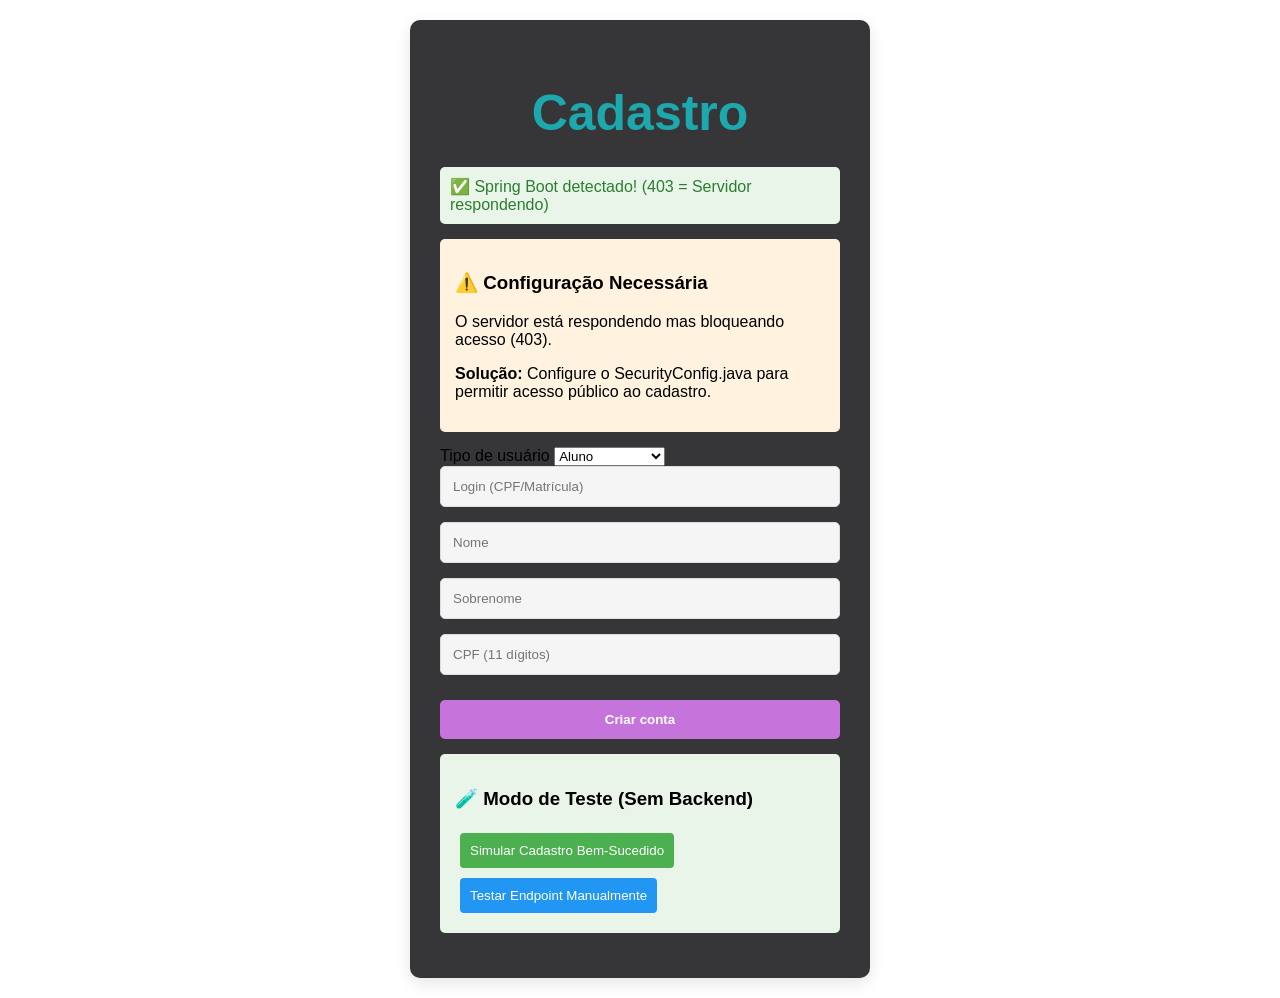
==== FeedEduc/src/main/java/com/projeto/feededuc/frontEnd/HTML/cadastro.html @ 36a0bd41 "Remove feededuc.zip e renomeia pasta para FeedEduc" ====
<!DOCTYPE html>
<html lang="pt-BR">
<head>
    <meta charset="UTF-8">
    <meta name="viewport" content="width=device-width, initial-scale=1.0">
    <title>FeedEduc - Cadastro</title>
    <link rel="stylesheet" href="../CSS/cadastro.css">
    <link rel="icon" type="image/x-icon" href="../IMAGE/logo sem fundo.png">
</head>

<body>
<main role="main">
    <div class="container">
        <h1>Cadastro</h1>
        
        <div id="server-status" style="padding: 10px; margin: 10px 0; border-radius: 5px; background: #e8f5e8; color: #2e7d32;">
            ✅ Spring Boot detectado! (403 = Servidor respondendo)
        </div>

        <div style="background: #fff3e0; padding: 15px; border-radius: 5px; margin: 15px 0;">
            <h3>⚠️ Configuração Necessária</h3>
            <p>O servidor está respondendo mas bloqueando acesso (403).</p>
            <p><strong>Solução:</strong> Configure o SecurityConfig.java para permitir acesso público ao cadastro.</p>
        </div>

        <form id="register-form" role="form" aria-label="Formulário de cadastro">
            <label for="tipoUsuarioSelect">Tipo de usuário</label>
            <select id="tipoUsuarioSelect" name="tipoUsuario">
                <option value="ALUNO">Aluno</option>
                <option value="PROFESSOR">Professor</option>
                <option value="LIMPEZA">Limpeza</option>
                <option value="MANUTENCAO">Manutenção</option>
                <option value="OPP">OPP</option>
                <option value="SETOR_DE_APOIO">Setor de Apoio</option>
                <option value="COORDENADOR">Coordenador</option>
                <option value="GESTOR">Gestor</option>
                <option value="ADMIN">Administrador</option>
            </select>

            <input type="text" id="login" placeholder="Login (CPF/Matrícula)" required>
            <input type="text" id="nome" placeholder="Nome" required>
            <input type="text" id="sobrenome" placeholder="Sobrenome" required>
            <input type="text" id="cpf" placeholder="CPF (11 dígitos)" required pattern="[0-9]{11}">

           

            <button type="submit">Criar conta</button>
        </form>

        <div id="error-message" style="color: red; display: none;"></div>
        <div id="success-message" style="color: green; display: none;"></div>

        <!-- Modo de teste sem backend -->
        <div style="background: #e8f5e8; padding: 15px; border-radius: 5px; margin: 15px 0;">
            <h3>🧪 Modo de Teste (Sem Backend)</h3>
            <button onclick="simularCadastroSucesso()" style="padding: 10px; margin: 5px; background: #4caf50; color: white; border: none; border-radius: 4px;">
                Simular Cadastro Bem-Sucedido
            </button>
            <button onclick="testarEndpoint()" style="padding: 10px; margin: 5px; background: #2196f3; color: white; border: none; border-radius: 4px;">
                Testar Endpoint Manualmente
            </button>
        </div>
    </div>
</main>

<script>
    const BACKEND_URL = 'http://localhost:8080';

    document.addEventListener('DOMContentLoaded', function() {
        updateFields();
        console.log('✅ Frontend carregado. Backend URL:', BACKEND_URL);
    });

    function updateFields() {
        const tipo = document.getElementById('tipoUsuarioSelect').value;
        // Mostrar setor para todos os tipos exceto ALUNO
        document.getElementById('setor-container').style.display = tipo !== 'ALUNO' ? 'block' : 'none';
        
        // Atualizar opções de setor baseado no tipo de usuário selecionado
        atualizarSetoresPorTipo(tipo);
    }

    function atualizarSetoresPorTipo(tipoUsuario) {
        const setorSelect = document.getElementById('setor');
        const setoresDisponiveis = obterSetoresPorTipo(tipoUsuario);
        
        // Limpar opções atuais
        setorSelect.innerHTML = '';
        
        // Adicionar novas opções
        setoresDisponiveis.forEach(setor => {
            const option = document.createElement('option');
            option.value = setor.value;
            option.textContent = setor.label;
            setorSelect.appendChild(option);
        });
    }

    function obterSetoresPorTipo(tipoUsuario) {
        const setoresBase = [
            { value: 'SALA_DE_AULA', label: 'Sala de Aula' },
            { value: 'PROFESSOR', label: 'Professor' },
            { value: 'LIMPEZA', label: 'Limpeza' },
            { value: 'MANUTENCAO', label: 'Manutenção' },
            { value: 'OPP', label: 'OPP' },
            { value: 'SETOR_DE_APOIO', label: 'Setor de Apoio' },
            { value: 'COORDENADOR', label: 'Coordenador' },
            { value: 'EQUIPAMENTOS', label: 'Equipamentos' }
        ];

        // Filtrar setores baseado no tipo de usuário
        switch(tipoUsuario) {
            case 'PROFESSOR':
                return setoresBase.filter(setor => 
                    setor.value === 'PROFESSOR' || 
                    setor.value === 'SALA_DE_AULA'
                );
            case 'LIMPEZA':
                return setoresBase.filter(setor => 
                    setor.value === 'LIMPEZA' || 
                    setor.value === 'SALA_DE_AULA'
                );
            case 'MANUTENCAO':
                return setoresBase.filter(setor => 
                    setor.value === 'MANUTENCAO' || 
                    setor.value === 'EQUIPAMENTOS'
                );
            case 'OPP':
                return setoresBase.filter(setor => 
                    setor.value === 'OPP' || 
                    setor.value === 'SETOR_DE_APOIO'
                );
            case 'SETOR_DE_APOIO':
                return setoresBase.filter(setor => 
                    setor.value === 'SETOR_DE_APOIO' || 
                    setor.value === 'OPP'
                );
            case 'COORDENADOR':
                return setoresBase.filter(setor => 
                    setor.value === 'COORDENADOR' || 
                    setor.value === 'PROFESSOR'
                );
            case 'GESTOR':
            case 'ADMIN':
                return setoresBase; // Todos os setores
            default:
                return setoresBase;
        }
    }

    document.getElementById('tipoUsuarioSelect').addEventListener('change', updateFields);

    document.getElementById('register-form').addEventListener('submit', async function(event) {
        event.preventDefault();

        const login = document.getElementById('login').value.trim();
        const nome = document.getElementById('nome').value.trim();
        const sobrenome = document.getElementById('sobrenome').value.trim();
        const cpf = document.getElementById('cpf').value.trim();
        const tipoUsuario = document.getElementById('tipoUsuarioSelect').value;
        const setor = document.getElementById('setor').value;

        // Validações básicas
        if (!login) {
            showError("Login é obrigatório.");
            return;
        }

        if (!nome) {
            showError("Nome é obrigatório.");
            return;
        }

        if (!sobrenome) {
            showError("Sobrenome é obrigatório.");
            return;
        }

        if (!cpf || cpf.length !== 11) {
            showError("CPF deve conter 11 dígitos.");
            return;
        }

        const userData = {
            login: login,
            nome: nome,
            sobrenome: sobrenome,
            cpf: cpf,
            role: tipoUsuario
        };

        if (tipoUsuario !== 'ALUNO') {
            userData.setor = setor;
        }

        console.log('📤 Enviando para o backend:', userData);

        try {
            const response = await fetch(`${BACKEND_URL}/api/usuarios`, {
                method: 'POST',
                headers: {
                    'Content-Type': 'application/json'
                },
                body: JSON.stringify(userData)
            });

            console.log('📥 Resposta do servidor:', response.status, response.statusText);

            if (response.ok) {
                const result = await response.json();
                showSuccess(`
                    ✅ Cadastro realizado com sucesso!<br>
                    <strong>Nome:</strong> ${result.nome} ${result.sobrenome}<br>
                    <strong>Login:</strong> ${result.login}<br>
                    <strong>Tipo:</strong> ${result.role}<br>
                    <strong>Setor:</strong> ${result.setor || 'Não aplicável'}<br>
                    <strong>Senha temporária:</strong> mudar123
                `);
                document.getElementById('register-form').reset();
                updateFields(); // Resetar os campos visuais
            } else if (response.status === 403) {
                showError(`
                    ❌ Acesso negado (403)<br>
                    O Spring Security está bloqueando o cadastro.<br>
                    <strong>Solução:</strong> Configure o SecurityConfig.java para permitir:<br>
                    <code>.requestMatchers("/api/usuarios").permitAll()</code>
                `);
            } else {
                let errorMsg = `Erro ${response.status}: ${response.statusText}`;
                try {
                    const errorData = await response.json();
                    errorMsg = errorData.error || errorMsg;
                } catch (e) {
                    // Ignora erro de parse
                }
                showError(errorMsg);
            }
        } catch (error) {
            console.error('💥 Erro de rede:', error);
            showError(`Erro de conexão: ${error.message}`);
        }
    });

    // Função para testar o endpoint manualmente
    async function testarEndpoint() {
        console.log('🧪 Testando endpoint manualmente...');
        
        try {
            const testData = {
                login: 'teste_' + Date.now(),
                nome: 'Usuário',
                sobrenome: 'Teste',
                cpf: '12345678901',
                role: 'ALUNO'
            };

            const response = await fetch(`${BACKEND_URL}/api/usuarios`, {
                method: 'POST',
                headers: {
                    'Content-Type': 'application/json'
                },
                body: JSON.stringify(testData)
            });

            console.log('Resultado do teste:', {
                status: response.status,
                statusText: response.statusText,
                headers: Object.fromEntries(response.headers)
            });

            if (response.ok) {
                const result = await response.json();
                showSuccess(`✅ Teste bem-sucedido! Usuário criado: ${result.login}`);
            } else {
                showError(`❌ Teste falhou: ${response.status} ${response.statusText}`);
            }
        } catch (error) {
            showError(`❌ Erro no teste: ${error.message}`);
        }
    }

    // Função para simular sucesso (enquanto corrige o backend)
    function simularCadastroSucesso() {
        const login = document.getElementById('login').value.trim() || 'usuario_teste';
        const nome = document.getElementById('nome').value.trim() || 'Nome';
        const sobrenome = document.getElementById('sobrenome').value.trim() || 'Sobrenome';
        const tipoUsuario = document.getElementById('tipoUsuarioSelect').value;
        const setor = document.getElementById('setor').value;
        
        showSuccess(`
            🧪 SIMULAÇÃO: Cadastro realizado!<br>
            <strong>Nome:</strong> ${nome} ${sobrenome}<br>
            <strong>Login:</strong> ${login}<br>
            <strong>Tipo:</strong> ${tipoUsuario}<br>
            <strong>Setor:</strong> ${tipoUsuario !== 'ALUNO' ? setor : 'Não aplicável'}<br>
            <strong>Senha temporária:</strong> mudar123<br>
            <small>(Backend real retorna 403 - configure o SecurityConfig)</small>
        `);
    }

    function showError(message) {
        const errorElement = document.getElementById('error-message');
        errorElement.innerHTML = message;
        errorElement.style.display = 'block';
        document.getElementById('success-message').style.display = 'none';
        
        errorElement.scrollIntoView({ behavior: 'smooth', block: 'center' });
    }

    function showSuccess(message) {
        const successElement = document.getElementById('success-message');
        successElement.innerHTML = message;
        successElement.style.display = 'block';
        document.getElementById('error-message').style.display = 'none';
        
        successElement.scrollIntoView({ behavior: 'smooth', block: 'center' });
    }

    // Máscara CPF
    document.getElementById('cpf').addEventListener('input', function(e) {
        this.value = this.value.replace(/\D/g, '').substring(0, 11);
    });

    document.getElementById('cpf').addEventListener('blur', function() {
        const loginField = document.getElementById('login');
        if (this.value && !loginField.value) {
            loginField.value = this.value;
        }
    });

    // Preencher automaticamente o setor baseado no tipo de usuário
    document.getElementById('tipoUsuarioSelect').addEventListener('change', function() {
        const tipo = this.value;
        const setorSelect = document.getElementById('setor');
        
        // Definir setor padrão baseado no tipo
        switch(tipo) {
            case 'PROFESSOR':
                setorSelect.value = 'PROFESSOR';
                break;
            case 'LIMPEZA':
                setorSelect.value = 'LIMPEZA';
                break;
            case 'MANUTENCAO':
                setorSelect.value = 'MANUTENCAO';
                break;
            case 'OPP':
                setorSelect.value = 'OPP';
                break;
            case 'SETOR_DE_APOIO':
                setorSelect.value = 'SETOR_DE_APOIO';
                break;
            case 'COORDENADOR':
                setorSelect.value = 'COORDENADOR';
                break;
            default:
                setorSelect.value = 'SALA_DE_AULA';
        }
    });
</script>
    <!-- VLibras Widget -->
    <div vw class="enabled" role="complementary" aria-label="Tradutor VLibras">
        <div vw-access-button class="active" aria-label="Abrir tradutor VLibras"></div>
        <div vw-plugin-wrapper>
            <div class="vw-plugin-top-wrapper"></div>
        </div>
    </div>

    <script src="https://vlibras.gov.br/app/vlibras-plugin.js"></script>
    <script>
        if (window.VLibras) {
            try { new window.VLibras.Widget('https://vlibras.gov.br/app'); } catch(e){ console.error('Erro ao iniciar VLibras:', e); }
        } else {
            const s = document.createElement('script');
            s.src = 'https://vlibras.gov.br/app/vlibras-plugin.js';
            s.onload = function(){ try { new window.VLibras.Widget('https://vlibras.gov.br/app'); } catch(e){ console.error(e); } };
            document.body.appendChild(s);
        }
    </script>
</body>
</html>
---- FeedEduc/src/main/java/com/projeto/feededuc/frontEnd/CSS/cadastro.css ----
body {
    font-family: 'Poppins', Arial, sans-serif;
    background-image: url(/IMAGE/fundoLogin.png);
    background-size: cover;
    display: flex;
    justify-content: center;
    align-items: center;
    min-height: 100vh;
    margin: 0;
    padding: 20px;
    overflow-x: hidden;
}

.container {
    background: #363538;
    border-radius: 10px;
    padding: 30px;
    width: 100%;
    max-width: 400px;
    box-shadow: 0 5px 15px rgba(0,0,0,0.1);
}

h1 {
    color: #1ca8ac;
    text-align: center;
    margin-bottom: 25px;
    font-size: 50px;
}

.tabs {
    display: flex;
    margin-bottom: 20px;
    gap: 5px; 
}

.tabs button {
    flex: 1;
    padding: 10px;
    border: none;
    background: #eee;
    cursor: pointer;
    border-radius: 5px;
    transition: background-color 0.3s, color 0.3s;
}

.tabs button.active {
    background: #c574db;
    color: white;
}

input {
    width: 100%;
    padding: 12px;
    margin-bottom: 15px;
    border: 1px solid #ddd;
    border-radius: 5px;
    box-sizing: border-box;
    background-color: #f5f5f5;
}

button[type="submit"] {
    width: 100%;
    padding: 12px;
    background: #c574db;
    color: white;
    border: none;
    border-radius: 5px;
    font-weight: bold;
    cursor: pointer;
    margin-top: 10px;
}

.login-link {
    text-align: center;
    margin-top: 20px;
    color: white;
}

.login-link a {
    color: #1ca8ac;
    text-decoration: none;
}

/* Estilos para posicionamento dos widgets de acessibilidade */
/* VLibras Widget - Apenas posicionamento, sem dimensões fixas */
[vw], .vw-widget {
    position: fixed !important;
    z-index: 1000 !important;
    transform: none !important;
}

/* Permitir que a interface interna do VLibras funcione */
.vw-plugin__wrapper {
    position: relative !important;
    z-index: 1001 !important;
}

/* UserWay Widget - Seletores mais específicos */
#userway-widget, 
[data-userway-account],
.userway-widget,
div[data-userway-account],
div.userway-widget,
iframe[src*="userway"],
div[id*="userway"] {
    position: fixed !important;
    top: 20px !important;
    right: 20px !important;
    z-index: 1000 !important;
    transform: none !important;
    width: 48px !important;
    height: 48px !important;
}

/* Forçar posicionamento específico para VLibras - sem dimensões fixas */
div[vw] {
    position: fixed !important;
    z-index: 1000 !important;
    transform: none !important;
}

/* Forçar posicionamento específico para UserWay */
div[data-userway-account],
div.userway-widget,
iframe[src*="userway"],
div[id*="userway"] {
    position: fixed !important;
    top: 20px !important;
    right: 20px !important;
    z-index: 1000 !important;
    transform: none !important;
    width: 48px !important;
    height: 48px !important;
}

/* Imagens responsivas */
img { 
    max-width: 100%; 
    height: auto; 
}

/* Responsividade para dispositivos móveis */
@media (max-width: 768px) {
    body {
        padding: 15px;
    }

    .container {
        padding: 25px 20px;
        max-width: 100%;
    }

    h1 {
        font-size: 40px;
        margin-bottom: 20px;
    }

    .tabs {
        flex-direction: column;
        gap: 8px;
    }

    .tabs button {
        padding: 12px;
        font-size: 14px;
    }

    input {
        padding: 12px;
        font-size: 14px;
    }

    button[type="submit"] {
        padding: 14px;
        font-size: 16px;
    }

    .login-link {
        font-size: 14px;
    }

    [vw] {
        right: 70px !important;
        top: 10px !important;
        transform: scale(0.75) !important;
    }
    
    #userway-widget, 
    [data-userway-account],
    .userway-widget,
    div[data-userway-account],
    div.userway-widget,
    iframe[src*="userway"],
    div[id*="userway"] {
        top: 10px !important;
        right: 10px !important;
        width: 40px !important;
        height: 40px !important;
    }
}

@media (max-width: 480px) {
    body {
        padding: 10px;
    }

    .container {
        padding: 20px 15px;
    }

    h1 {
        font-size: 35px;
    }

    .tabs button {
        padding: 10px;
        font-size: 13px;
    }

    input {
        padding: 10px;
        font-size: 13px;
    }

    button[type="submit"] {
        padding: 12px;
        font-size: 15px;
    }
}
@media (max-width: 768px) {
    body {
        padding: 15px;
    }

    .container {
        padding: 25px 20px;
        max-width: 100%;
    }

    h1 {
        font-size: 40px;
        margin-bottom: 20px;
    }

    .tabs {
        flex-direction: column;
        gap: 8px;
    }

    .tabs button {
        padding: 12px;
        font-size: 14px;
    }

    input {
        padding: 12px;
        font-size: 14px;
    }

    button[type="submit"] {
        padding: 14px;
        font-size: 16px;
    }

    .login-link {
        font-size: 14px;
    }

    [vw] {
        right: 70px !important;
        top: 10px !important;
        transform: scale(0.75) !important;
    }
    
    #userway-widget, 
    [data-userway-account],
    .userway-widget,
    div[data-userway-account],
    div.userway-widget,
    iframe[src*="userway"],
    div[id*="userway"] {
        top: 10px !important;
        right: 10px !important;
        width: 40px !important;
        height: 40px !important;
    }
}
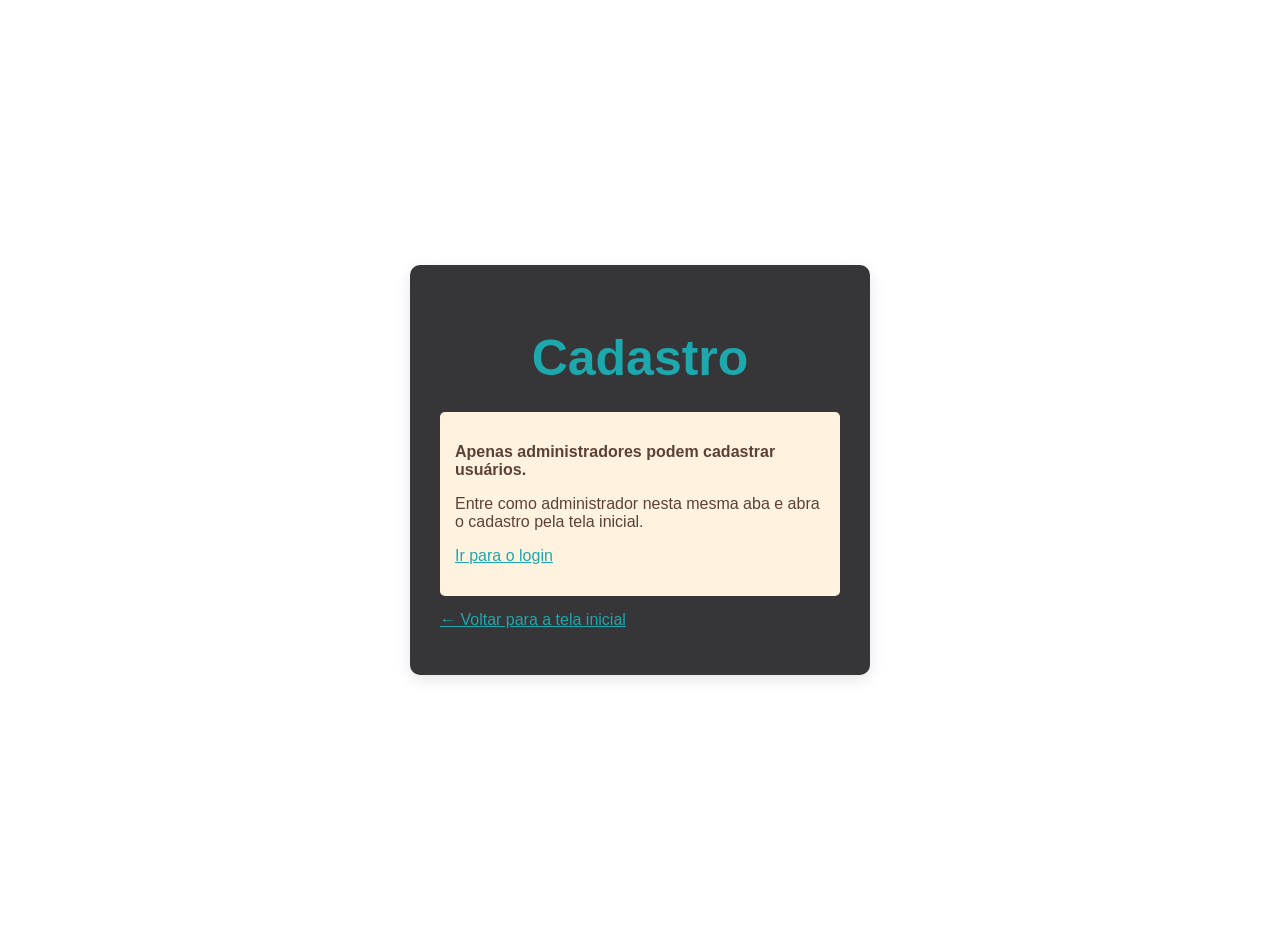
==== commit d3b36db6: "Novo visual das telas e correções no login, mural e cadastro - Tela inicial, Feedback e mural com o " ====
--- a/FeedEduc/src/main/java/com/projeto/feededuc/frontEnd/HTML/cadastro.html
+++ b/FeedEduc/src/main/java/com/projeto/feededuc/frontEnd/HTML/cadastro.html
@@ -4,7 +4,7 @@
     <meta charset="UTF-8">
     <meta name="viewport" content="width=device-width, initial-scale=1.0">
     <title>FeedEduc - Cadastro</title>
-    <link rel="stylesheet" href="../CSS/cadastro.css">
+    <link rel="stylesheet" href="../CSS/cadastro.css?v=2">
     <link rel="icon" type="image/x-icon" href="../IMAGE/logo sem fundo.png">
 </head>
 
@@ -12,15 +12,11 @@
 <main role="main">
     <div class="container">
         <h1>Cadastro</h1>
-        
-        <div id="server-status" style="padding: 10px; margin: 10px 0; border-radius: 5px; background: #e8f5e8; color: #2e7d32;">
-            ✅ Spring Boot detectado! (403 = Servidor respondendo)
-        </div>
 
-        <div style="background: #fff3e0; padding: 15px; border-radius: 5px; margin: 15px 0;">
-            <h3>⚠️ Configuração Necessária</h3>
-            <p>O servidor está respondendo mas bloqueando acesso (403).</p>
-            <p><strong>Solução:</strong> Configure o SecurityConfig.java para permitir acesso público ao cadastro.</p>
+        <div id="acesso-negado" style="display: none; background: #fff3e0; color: #5d4037; padding: 15px; border-radius: 5px; margin: 15px 0;">
+            <p><strong>Apenas administradores podem cadastrar usuários.</strong></p>
+            <p>Entre como administrador nesta mesma aba e abra o cadastro pela tela inicial.</p>
+            <p><a href="login_cpf.html">Ir para o login</a></p>
         </div>
 
         <form id="register-form" role="form" aria-label="Formulário de cadastro">
@@ -31,10 +27,13 @@
                 <option value="LIMPEZA">Limpeza</option>
                 <option value="MANUTENCAO">Manutenção</option>
                 <option value="OPP">OPP</option>
-                <option value="SETOR_DE_APOIO">Setor de Apoio</option>
+                <option value="SETOR_APOIO">Setor de Apoio</option>
                 <option value="COORDENADOR">Coordenador</option>
-                <option value="GESTOR">Gestor</option>
-                <option value="ADMIN">Administrador</option>
+                <option value="CANTINA">Cantina</option>
+                <option value="REFEITORIO">Refeitório</option>
+                <option value="AUDITORIO">Auditório</option>
+                <option value="SALAS_DE_AULA">Salas de aula</option>
+                <option value="ADMINISTRADOR">Administrador</option>
             </select>
 
             <input type="text" id="login" placeholder="Login (CPF/Matrícula)" required>
@@ -42,113 +41,27 @@
             <input type="text" id="sobrenome" placeholder="Sobrenome" required>
             <input type="text" id="cpf" placeholder="CPF (11 dígitos)" required pattern="[0-9]{11}">
 
-           
-
             <button type="submit">Criar conta</button>
         </form>
 
         <div id="error-message" style="color: red; display: none;"></div>
         <div id="success-message" style="color: green; display: none;"></div>
 
-        <!-- Modo de teste sem backend -->
-        <div style="background: #e8f5e8; padding: 15px; border-radius: 5px; margin: 15px 0;">
-            <h3>🧪 Modo de Teste (Sem Backend)</h3>
-            <button onclick="simularCadastroSucesso()" style="padding: 10px; margin: 5px; background: #4caf50; color: white; border: none; border-radius: 4px;">
-                Simular Cadastro Bem-Sucedido
-            </button>
-            <button onclick="testarEndpoint()" style="padding: 10px; margin: 5px; background: #2196f3; color: white; border: none; border-radius: 4px;">
-                Testar Endpoint Manualmente
-            </button>
-        </div>
+        <p style="margin-top: 15px;"><a href="telaInicial.html">← Voltar para a tela inicial</a></p>
     </div>
 </main>
 
 <script>
     const BACKEND_URL = 'http://localhost:8080';
 
-    document.addEventListener('DOMContentLoaded', function() {
-        updateFields();
-        console.log('✅ Frontend carregado. Backend URL:', BACKEND_URL);
-    });
+    // Só o administrador logado nesta aba pode cadastrar usuários
+    const token = sessionStorage.getItem('userToken');
+    const isAdmin = token && sessionStorage.getItem('userRole') === 'ADMINISTRADOR';
 
-    function updateFields() {
-        const tipo = document.getElementById('tipoUsuarioSelect').value;
-        // Mostrar setor para todos os tipos exceto ALUNO
-        document.getElementById('setor-container').style.display = tipo !== 'ALUNO' ? 'block' : 'none';
-        
-        // Atualizar opções de setor baseado no tipo de usuário selecionado
-        atualizarSetoresPorTipo(tipo);
+    if (!isAdmin) {
+        document.getElementById('register-form').style.display = 'none';
+        document.getElementById('acesso-negado').style.display = 'block';
     }
-
-    function atualizarSetoresPorTipo(tipoUsuario) {
-        const setorSelect = document.getElementById('setor');
-        const setoresDisponiveis = obterSetoresPorTipo(tipoUsuario);
-        
-        // Limpar opções atuais
-        setorSelect.innerHTML = '';
-        
-        // Adicionar novas opções
-        setoresDisponiveis.forEach(setor => {
-            const option = document.createElement('option');
-            option.value = setor.value;
-            option.textContent = setor.label;
-            setorSelect.appendChild(option);
-        });
-    }
-
-    function obterSetoresPorTipo(tipoUsuario) {
-        const setoresBase = [
-            { value: 'SALA_DE_AULA', label: 'Sala de Aula' },
-            { value: 'PROFESSOR', label: 'Professor' },
-            { value: 'LIMPEZA', label: 'Limpeza' },
-            { value: 'MANUTENCAO', label: 'Manutenção' },
-            { value: 'OPP', label: 'OPP' },
-            { value: 'SETOR_DE_APOIO', label: 'Setor de Apoio' },
-            { value: 'COORDENADOR', label: 'Coordenador' },
-            { value: 'EQUIPAMENTOS', label: 'Equipamentos' }
-        ];
-
-        // Filtrar setores baseado no tipo de usuário
-        switch(tipoUsuario) {
-            case 'PROFESSOR':
-                return setoresBase.filter(setor => 
-                    setor.value === 'PROFESSOR' || 
-                    setor.value === 'SALA_DE_AULA'
-                );
-            case 'LIMPEZA':
-                return setoresBase.filter(setor => 
-                    setor.value === 'LIMPEZA' || 
-                    setor.value === 'SALA_DE_AULA'
-                );
-            case 'MANUTENCAO':
-                return setoresBase.filter(setor => 
-                    setor.value === 'MANUTENCAO' || 
-                    setor.value === 'EQUIPAMENTOS'
-                );
-            case 'OPP':
-                return setoresBase.filter(setor => 
-                    setor.value === 'OPP' || 
-                    setor.value === 'SETOR_DE_APOIO'
-                );
-            case 'SETOR_DE_APOIO':
-                return setoresBase.filter(setor => 
-                    setor.value === 'SETOR_DE_APOIO' || 
-                    setor.value === 'OPP'
-                );
-            case 'COORDENADOR':
-                return setoresBase.filter(setor => 
-                    setor.value === 'COORDENADOR' || 
-                    setor.value === 'PROFESSOR'
-                );
-            case 'GESTOR':
-            case 'ADMIN':
-                return setoresBase; // Todos os setores
-            default:
-                return setoresBase;
-        }
-    }
-
-    document.getElementById('tipoUsuarioSelect').addEventListener('change', updateFields);
 
     document.getElementById('register-form').addEventListener('submit', async function(event) {
         event.preventDefault();
@@ -158,9 +71,7 @@
         const sobrenome = document.getElementById('sobrenome').value.trim();
         const cpf = document.getElementById('cpf').value.trim();
         const tipoUsuario = document.getElementById('tipoUsuarioSelect').value;
-        const setor = document.getElementById('setor').value;
 
-        // Validações básicas
         if (!login) {
             showError("Login é obrigatório.");
             return;
@@ -186,45 +97,31 @@
             nome: nome,
             sobrenome: sobrenome,
             cpf: cpf,
-            role: tipoUsuario
+            tipoUsuario: tipoUsuario
         };
-
-        if (tipoUsuario !== 'ALUNO') {
-            userData.setor = setor;
-        }
-
-        console.log('📤 Enviando para o backend:', userData);
 
         try {
             const response = await fetch(`${BACKEND_URL}/api/usuarios`, {
                 method: 'POST',
                 headers: {
-                    'Content-Type': 'application/json'
+                    'Content-Type': 'application/json',
+                    'Authorization': `Bearer ${token}`
                 },
                 body: JSON.stringify(userData)
             });
-
-            console.log('📥 Resposta do servidor:', response.status, response.statusText);
 
             if (response.ok) {
                 const result = await response.json();
                 showSuccess(`
                     ✅ Cadastro realizado com sucesso!<br>
-                    <strong>Nome:</strong> ${result.nome} ${result.sobrenome}<br>
-                    <strong>Login:</strong> ${result.login}<br>
-                    <strong>Tipo:</strong> ${result.role}<br>
-                    <strong>Setor:</strong> ${result.setor || 'Não aplicável'}<br>
+                    <strong>Nome:</strong> ${escaparHtml(result.nome)} ${escaparHtml(sobrenome)}<br>
+                    <strong>Login:</strong> ${escaparHtml(result.login)}<br>
+                    <strong>Tipo:</strong> ${escaparHtml(result.tipoUsuario)}<br>
                     <strong>Senha temporária:</strong> mudar123
                 `);
                 document.getElementById('register-form').reset();
-                updateFields(); // Resetar os campos visuais
-            } else if (response.status === 403) {
-                showError(`
-                    ❌ Acesso negado (403)<br>
-                    O Spring Security está bloqueando o cadastro.<br>
-                    <strong>Solução:</strong> Configure o SecurityConfig.java para permitir:<br>
-                    <code>.requestMatchers("/api/usuarios").permitAll()</code>
-                `);
+            } else if (response.status === 401 || response.status === 403) {
+                showError('Sua sessão expirou. Entre novamente como administrador.');
             } else {
                 let errorMsg = `Erro ${response.status}: ${response.statusText}`;
                 try {
@@ -233,69 +130,18 @@
                 } catch (e) {
                     // Ignora erro de parse
                 }
-                showError(errorMsg);
+                showError(escaparHtml(errorMsg));
             }
         } catch (error) {
             console.error('💥 Erro de rede:', error);
-            showError(`Erro de conexão: ${error.message}`);
+            showError(`Erro de conexão: ${escaparHtml(error.message)}`);
         }
     });
 
-    // Função para testar o endpoint manualmente
-    async function testarEndpoint() {
-        console.log('🧪 Testando endpoint manualmente...');
-        
-        try {
-            const testData = {
-                login: 'teste_' + Date.now(),
-                nome: 'Usuário',
-                sobrenome: 'Teste',
-                cpf: '12345678901',
-                role: 'ALUNO'
-            };
-
-            const response = await fetch(`${BACKEND_URL}/api/usuarios`, {
-                method: 'POST',
-                headers: {
-                    'Content-Type': 'application/json'
-                },
-                body: JSON.stringify(testData)
-            });
-
-            console.log('Resultado do teste:', {
-                status: response.status,
-                statusText: response.statusText,
-                headers: Object.fromEntries(response.headers)
-            });
-
-            if (response.ok) {
-                const result = await response.json();
-                showSuccess(`✅ Teste bem-sucedido! Usuário criado: ${result.login}`);
-            } else {
-                showError(`❌ Teste falhou: ${response.status} ${response.statusText}`);
-            }
-        } catch (error) {
-            showError(`❌ Erro no teste: ${error.message}`);
-        }
-    }
-
-    // Função para simular sucesso (enquanto corrige o backend)
-    function simularCadastroSucesso() {
-        const login = document.getElementById('login').value.trim() || 'usuario_teste';
-        const nome = document.getElementById('nome').value.trim() || 'Nome';
-        const sobrenome = document.getElementById('sobrenome').value.trim() || 'Sobrenome';
-        const tipoUsuario = document.getElementById('tipoUsuarioSelect').value;
-        const setor = document.getElementById('setor').value;
-        
-        showSuccess(`
-            🧪 SIMULAÇÃO: Cadastro realizado!<br>
-            <strong>Nome:</strong> ${nome} ${sobrenome}<br>
-            <strong>Login:</strong> ${login}<br>
-            <strong>Tipo:</strong> ${tipoUsuario}<br>
-            <strong>Setor:</strong> ${tipoUsuario !== 'ALUNO' ? setor : 'Não aplicável'}<br>
-            <strong>Senha temporária:</strong> mudar123<br>
-            <small>(Backend real retorna 403 - configure o SecurityConfig)</small>
-        `);
+    function escaparHtml(texto) {
+        const div = document.createElement('div');
+        div.textContent = texto ?? '';
+        return div.innerHTML;
     }
 
     function showError(message) {
@@ -303,7 +149,7 @@
         errorElement.innerHTML = message;
         errorElement.style.display = 'block';
         document.getElementById('success-message').style.display = 'none';
-        
+
         errorElement.scrollIntoView({ behavior: 'smooth', block: 'center' });
     }
 
@@ -312,12 +158,12 @@
         successElement.innerHTML = message;
         successElement.style.display = 'block';
         document.getElementById('error-message').style.display = 'none';
-        
+
         successElement.scrollIntoView({ behavior: 'smooth', block: 'center' });
     }
 
     // Máscara CPF
-    document.getElementById('cpf').addEventListener('input', function(e) {
+    document.getElementById('cpf').addEventListener('input', function() {
         this.value = this.value.replace(/\D/g, '').substring(0, 11);
     });
 
@@ -325,36 +171,6 @@
         const loginField = document.getElementById('login');
         if (this.value && !loginField.value) {
             loginField.value = this.value;
-        }
-    });
-
-    // Preencher automaticamente o setor baseado no tipo de usuário
-    document.getElementById('tipoUsuarioSelect').addEventListener('change', function() {
-        const tipo = this.value;
-        const setorSelect = document.getElementById('setor');
-        
-        // Definir setor padrão baseado no tipo
-        switch(tipo) {
-            case 'PROFESSOR':
-                setorSelect.value = 'PROFESSOR';
-                break;
-            case 'LIMPEZA':
-                setorSelect.value = 'LIMPEZA';
-                break;
-            case 'MANUTENCAO':
-                setorSelect.value = 'MANUTENCAO';
-                break;
-            case 'OPP':
-                setorSelect.value = 'OPP';
-                break;
-            case 'SETOR_DE_APOIO':
-                setorSelect.value = 'SETOR_DE_APOIO';
-                break;
-            case 'COORDENADOR':
-                setorSelect.value = 'COORDENADOR';
-                break;
-            default:
-                setorSelect.value = 'SALA_DE_AULA';
         }
     });
 </script>
--- a/FeedEduc/src/main/java/com/projeto/feededuc/frontEnd/CSS/cadastro.css
+++ b/FeedEduc/src/main/java/com/projeto/feededuc/frontEnd/CSS/cadastro.css
@@ -56,6 +56,45 @@
     border-radius: 5px;
     box-sizing: border-box;
     background-color: #f5f5f5;
+}
+
+label[for="tipoUsuarioSelect"] {
+    display: block;
+    margin-bottom: 6px;
+    color: #ffffff;
+    font-weight: bold;
+}
+
+#tipoUsuarioSelect {
+    width: 100%;
+    padding: 12px;
+    margin-bottom: 15px;
+    border: 1px solid #ddd;
+    border-radius: 5px;
+    background-color: #f5f5f5;
+    font-size: 14px;
+}
+
+#error-message,
+#success-message {
+    margin-top: 15px;
+    padding: 12px;
+    border-radius: 5px;
+    line-height: 1.6;
+}
+
+#error-message {
+    background: #fdecea;
+    color: #b71c1c !important;
+}
+
+#success-message {
+    background: #e8f5e9;
+    color: #1b5e20 !important;
+}
+
+.container a {
+    color: #1ca8ac;
 }
 
 button[type="submit"] {
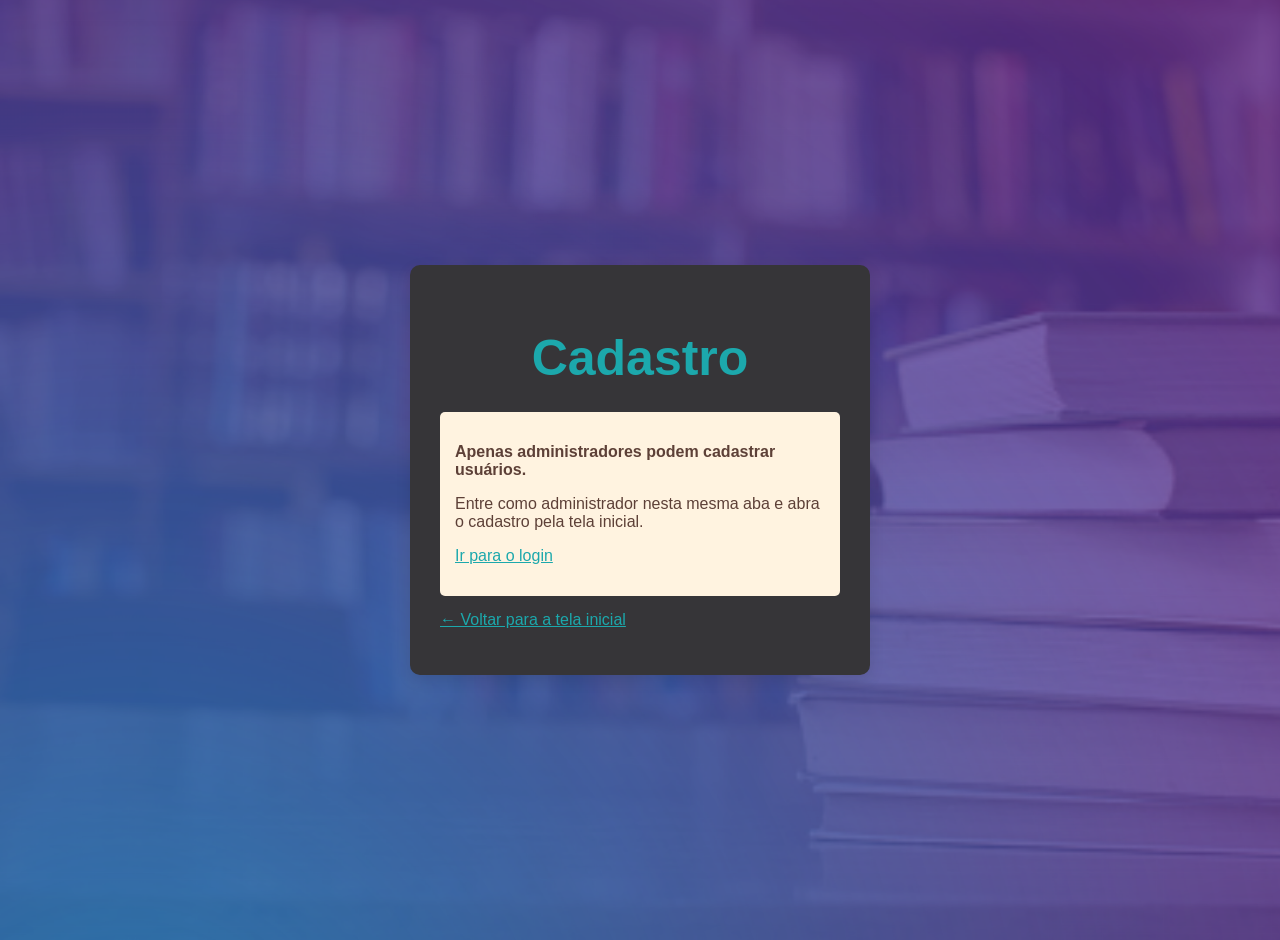
==== commit dfc7b3fb: "Prepara hospedagem: telas no GitHub Pages e backend no Render - config.js define o endereço do backe" ====
--- a/FeedEduc/src/main/java/com/projeto/feededuc/frontEnd/HTML/cadastro.html
+++ b/FeedEduc/src/main/java/com/projeto/feededuc/frontEnd/HTML/cadastro.html
@@ -4,7 +4,8 @@
     <meta charset="UTF-8">
     <meta name="viewport" content="width=device-width, initial-scale=1.0">
     <title>FeedEduc - Cadastro</title>
-    <link rel="stylesheet" href="../CSS/cadastro.css?v=2">
+    <link rel="stylesheet" href="../CSS/cadastro.css?v=3">
+    <script src="../JS/config.js?v=2"></script>
     <link rel="icon" type="image/x-icon" href="../IMAGE/logo sem fundo.png">
 </head>
 
@@ -52,7 +53,7 @@
 </main>
 
 <script>
-    const BACKEND_URL = 'http://localhost:8080';
+    const BACKEND_URL = window.BACKEND_URL;
 
     // Só o administrador logado nesta aba pode cadastrar usuários
     const token = sessionStorage.getItem('userToken');
--- a/FeedEduc/src/main/java/com/projeto/feededuc/frontEnd/CSS/cadastro.css
+++ b/FeedEduc/src/main/java/com/projeto/feededuc/frontEnd/CSS/cadastro.css
@@ -1,6 +1,6 @@
 body {
     font-family: 'Poppins', Arial, sans-serif;
-    background-image: url(/IMAGE/fundoLogin.png);
+    background-image: url('../IMAGE/fundoLogin.png');
     background-size: cover;
     display: flex;
     justify-content: center;
